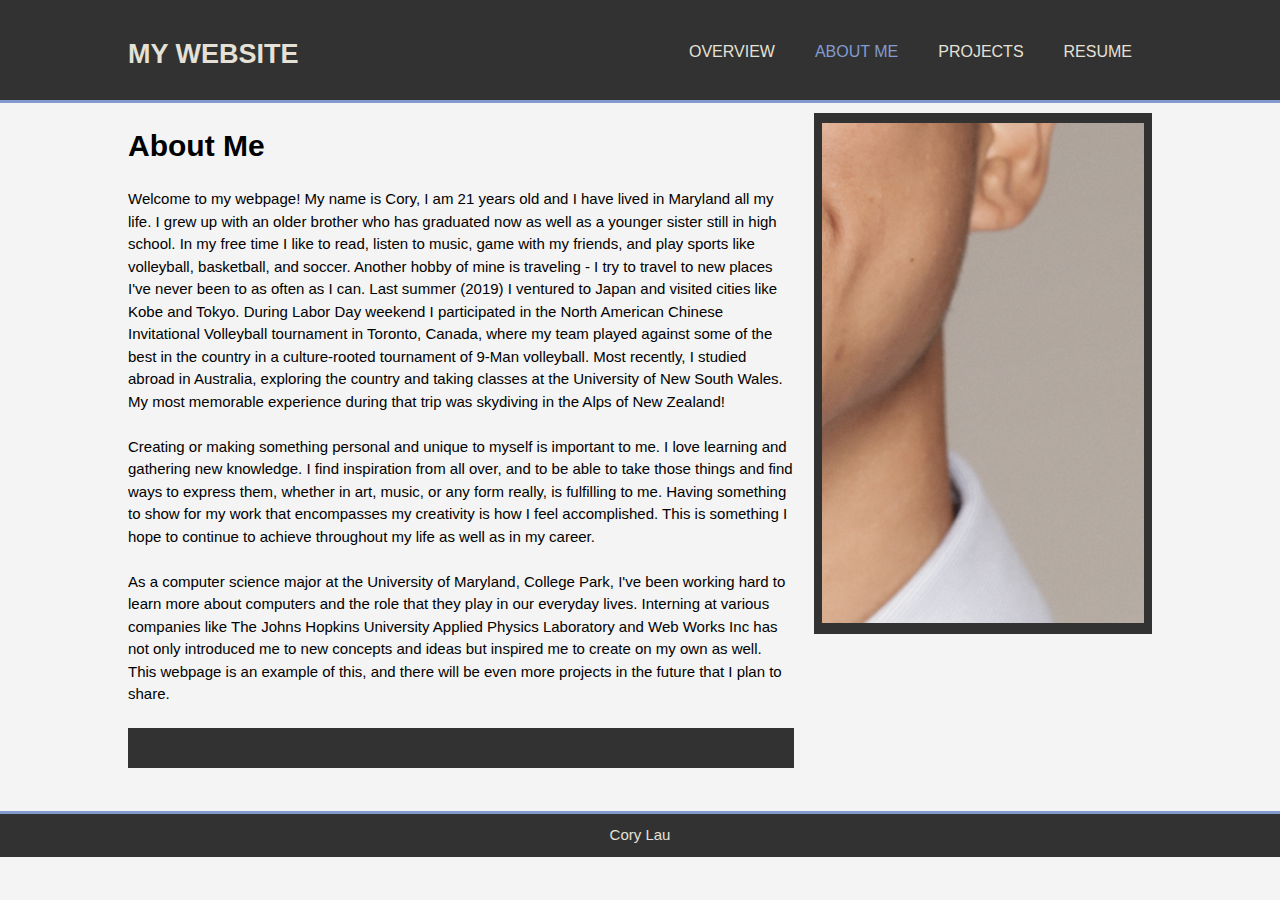
==== aboutMe.html @ 3ac796a2 "7/6/2020" ====
<!DOCTYPE html>
<html lang="en" dir="ltr">
  <head>

    <!-- metadata is information about the html document -->
    <meta charset="utf-8">
    <meta name="viewport" content="width=device-width">
    <meta name="description" content="Resume for me">
    <meta name="keywords" content="web design, coding">
    <meta name="author" content="Cory Lau">
    <!-- title is the words that appear on the TAB in browers -->
    <title>Cory Lau | About Me </title>
    <link rel="stylesheet" href="./css/style.css"
  </head>

  <body>
    <header>
      <!-- ID is for something unique. Use class otherwise. container is to allign in the
        middle and with appropriate margins -->
      <div class="container">
        <div id="branding">
          <h1 class="home"><a href="index.html">My Website</a></h1>
        </div>
        <nav>
          <!-- ul is an unordered list -->
          <ul>
            <li><a href="index.html">Overview</a></li>
            <li  class="current"><a href="aboutMe.html">About Me</a></li>
            <li><a href="projects.html">Projects</a></li>
            <li><a href="resume.html">Resume</a></li>
          </ul>
        </nav>
      </div>
    </header>

    <section id="main">
      <div class="container">
        <article id="main-col">
          <h1 class="page-title">About Me</h1>
          <p>Welcome to my webpage! My name is Cory, I am 21 years old and I have lived in Maryland all my life.
            I grew up with an older brother who has graduated now as well as a younger sister still in high school.
            In my free time I like to read, listen to music,
            game with my friends, and play sports like volleyball, basketball, and soccer.

            Another hobby of mine is traveling - I try to travel to new places I've never been to as often as I can. Last summer (2019) I ventured to Japan and visited cities like Kobe and Tokyo. During
            Labor Day weekend I participated in the North American Chinese Invitational Volleyball tournament
            in Toronto, Canada, where my team played against some of the best in the country in a culture-rooted
            tournament of 9-Man volleyball. Most recently, I studied abroad in Australia, exploring the country and taking classes at the University of New South Wales. My most memorable experience during that trip was skydiving in the Alps of New Zealand!
          </p>
          <br>
          <p>Creating or making something personal and unique to myself is important to me.
            I love learning and gathering new knowledge. I find inspiration from all over, and to be
            able to take those things and find ways to express them, whether in art, music, or any form really,
            is fulfilling to me.
            Having something to show for my work that encompasses my creativity is how I feel accomplished.
            This is something I hope to continue to achieve throughout my life as well as in my career.
          </p>
          <br>
          <p>
            As a computer science major at the University of Maryland, College Park, I've been working hard to learn more about computers
            and the role that they play in our everyday lives. Interning at various companies like
            The Johns Hopkins University Applied Physics Laboratory and Web Works Inc has not only
            introduced me to new concepts and ideas but inspired me to create on my own as well. This
            webpage is an example of this, and there will be even more projects in the future that I plan to share.
            </p>
            <br>

          <p class="dark"> </p>
        </article>

        <aside id="sidebar">
           <div class="aboutMeSide">
          <p style="text-align: center"><img src="./images/cory_5119.JPG" style="max-width:100%;
max-height:100%; object-fit: none"><p>
          </div>
        </aside>
      </div>
    </section>
<br>
    <footer><p>Cory Lau</p></footer>
  </body>
</html>
---- css/style.css ----
body{

/* NOTE: Showcase image is .JPG not .jpg. Used twice in this file */

  font: 15px/1.5 Arial, Helvetica, sans-serif;
  padding:0;
  margin: 0;
  background-color: #f4f4f4;

}
/* Global */
/* . is for a class since container is a class that we used in index.html */
.container{
  width:80%;
  margin: auto;
  overflow: hidden; /* when something is outside of a div, hides it not scroll*/
}


/* unordered list */
ul {
  margin:0;
  padding: 0;
}

p {
  margin:0;
}

.aboutMeSide{
  padding-left: 8px;
  padding-right: 8px;
  padding-top: 10px;
  padding-bottom: 4px;
  background: #323232;
  color:white;
  text-align: left;


}
  .dark{
    padding: 20px;
    background: #323232;
    color:white;
    text-align: left;
    font-family: 'Palatino Linotype', 'Book Antiqua', Palatino, Serif; font-size: 16px;


}

/*
.gray{
  color:#323232;
}
*/

/* Header */
header{
  background: #323232; /* gray */
  color: #E5E1D6; /* off white */
  padding-top: 30px;
  min-height: 70px;
  border-bottom: #829CD0 3px solid; /* e8491d orange, 829cd0 blue */
}

/* a is for the a tag (a href). For the links in the header */
header a{
  color: #E5E1D6;
  text-decoration: none;
  text-transform: uppercase;
  font-size: 16px;
}


/* for the list components */
header li{
  float:left;
  display: inline;
  padding: 0 20px 0 20px; /* makes Home, About, Services list horizontally instead of up and down */
}

/* to style the div with id="branding" */
header #branding{
  float:left;
}

header #branding h1{
  margin: 0;
}

header nav {
  float: right;
  margin-top: 10px;
}

header .smaller {
  color:#E5E1D6;
  font-size: 12px;
}

header .current a{
  color:#829CD0;
}

header a:hover{
  color:#829CD0;
  font-weight: bold;
  text-decoration: underline;
}

header .home a{
  font-size: 90%;
  font-family: "Gill Sans", sans-serif;
}

/* Showcase */
#showcase {
  min-height: 450px;

  background:url('../images/IMG_1733.JPG') no-repeat 0 -350px;
  background-size: cover;
  text-align: center;
  /* outline for text
  text-shadow: -.15px -.15px 0 #000,
		.15px -.15px 0 #000,
		-.15px .15px 0 #000,
		.15px .15px 0 #000; */
  color: #E5E1D6;
}

#showcase h1{
  margin-top: 100px;
  font-size: 55px;
  margin-bottom: 10px;
  filter: drop-shadow(0px 0px 9px black);
}

#showcase p{
  font-size: 20px;
    filter: drop-shadow(0px 0px 9px black);
}

#newsletter{
  padding: 10px;
  color: #E5E1D6;
  background: #323232;

}

#newsletter h1{
  font-size: 14px;
  border-bottom-color: #829CD0;
}

/*
#newsletter .image{
  width:30px;
  height:30px;
  display: block;
  margin-left: 50%;
  margin-right: 50%;
  align-items: center;
}
*/

#newsletter .floatleft{
  float: left;
}

#newsletter .floatright{
  float: right;
}

/* Boxes */
#boxes{
  margin-top: 20px;
}

#boxes .box{
  float: left;
  width: 31%;
  padding: 10px;
  text-align: center;
}

#boxes .box img{
  width: 100px;
  height: 100px;

}

/* Sidebar (no space between tag and id)*/
aside#sidebar{
  float:right;
  width: 33%;
  margin-top: 10px;
}

aside#sidebar img{
height: 500px;
width: 100%;
}

/* Main-col */
article#main-col{
  float:left;
  width: 65%;
}

/* Resume PDF display */
article#resume{
  float: none;
  text-align: center;
  font-size: 16px;
  width: 100%
}

/* projects */
ul#projects{
  list-style: none;
  padding: 20px;
  border: #cccccc solid 1px;
  margin-bottom: 5px;
  background: #e6e6e6;
}

img.centered{
  display: block;
  margin: 0 auto;
  width:200px;
  height: 150px;
}


iframe{
  width: 100%;
  height: 1125px;
}


footer{
  padding:10px;
  margin-top: 20px;
  color: #E5E1D6;
  background-color: #323232;
  text-align: center;
  border-top: #829CD0 3px solid;
  border-bottom: #323232 1px solid;
  font-family: "Gill Sans", sans-serif;
}

/* Media Queries */
@media(max-width: 768px){
  /* Get rid of floats to fix when smaller screen size*/
  header #branding,
  header nav,
  header nav li,
  #newsletter h1,
  article#main-col,
  article#main,
  aside#sidebar{
    float:none;
    text-align: center;
    width: 100%;
  }

  #boxes .box{
    float:none;
    text-align: center;
    width: 93%;
    }

  article#resume{
    float:none;
    text-align: center;
    width: 100%;
    height: 100%;
  }

  header {
    padding-bottom: 20px;
  }

  iframe{
    width: 60%;
    align: middle;
  }

  #showcase {
    background:url('../images/IMG_1733.JPG') no-repeat 0 0px;
    background-size: cover;
  }
}
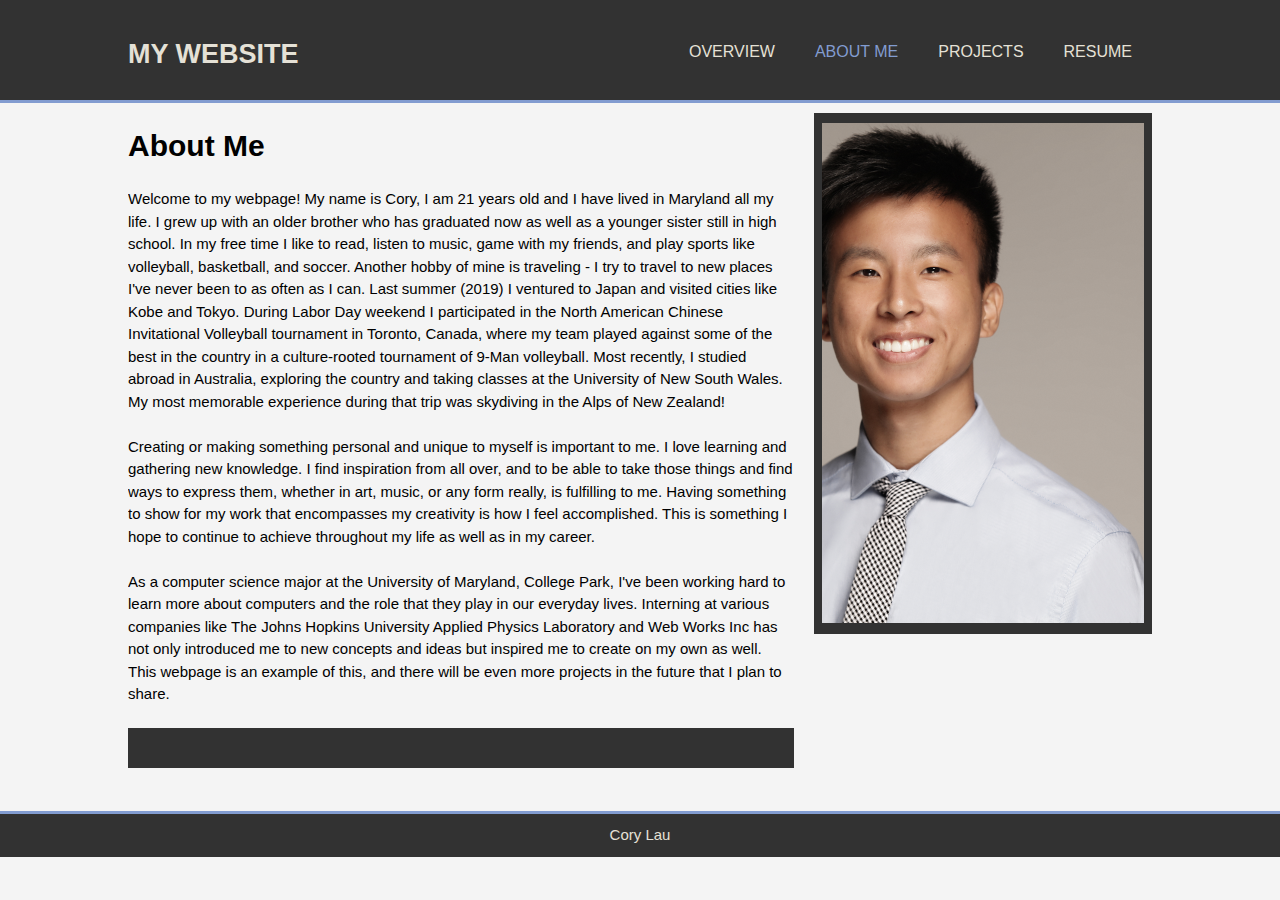
==== commit b5d1d98c: "7/6/2020" ====
--- a/aboutMe.html
+++ b/aboutMe.html
@@ -71,7 +71,7 @@
         <aside id="sidebar">
            <div class="aboutMeSide">
           <p style="text-align: center"><img src="./images/cory_5119.JPG" style="max-width:100%;
-max-height:100%; object-fit: none"><p>
+max-height:100%; object-fit: cover"><p>
           </div>
         </aside>
       </div>
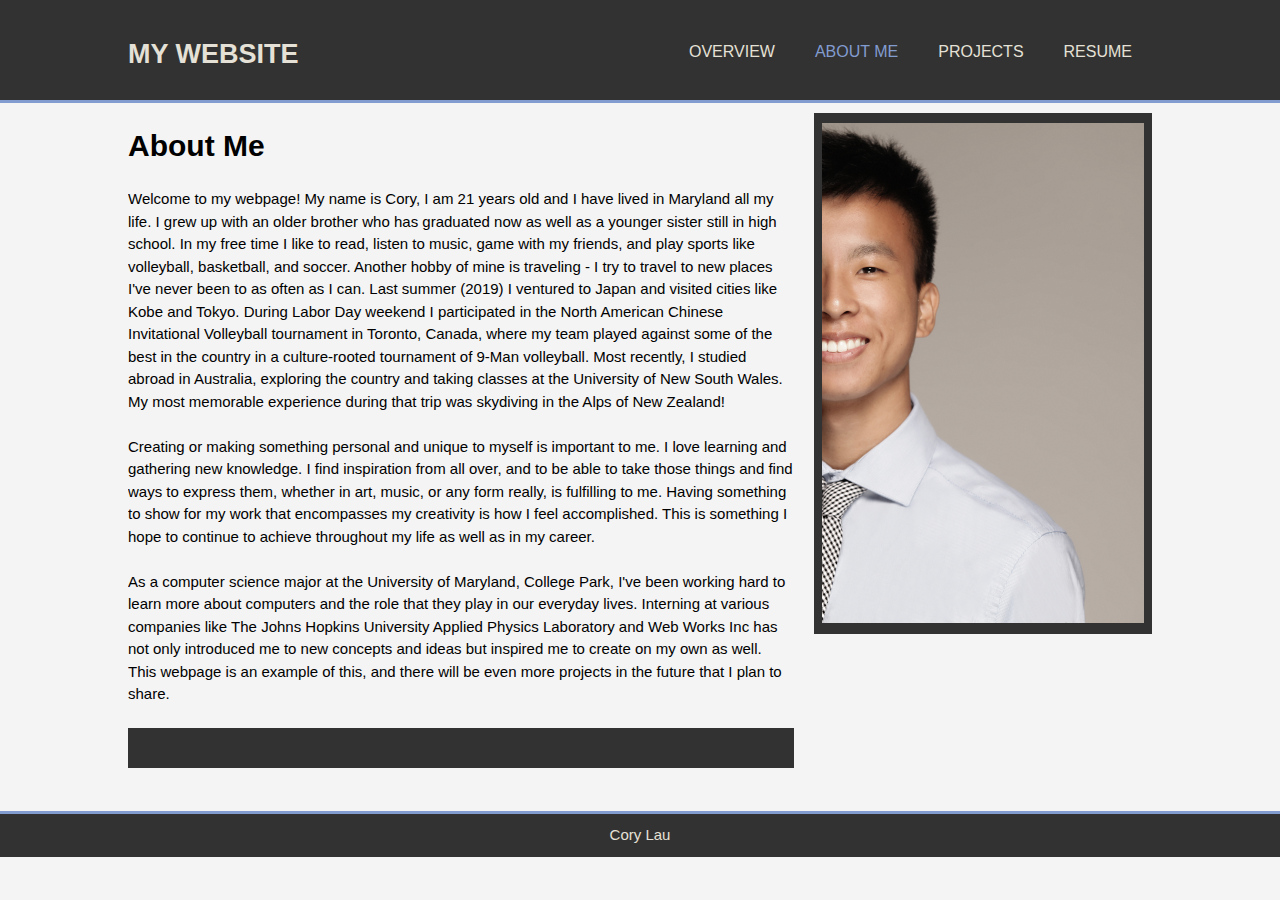
==== commit 8ff5ec1d: "7/6/2020" ====
--- a/aboutMe.html
+++ b/aboutMe.html
@@ -69,9 +69,9 @@
         </article>
 
         <aside id="sidebar">
-           <div class="aboutMeSide">
+           <div class="aboutMeSide" style="text-align: center">
           <p style="text-align: center"><img src="./images/cory_5119.JPG" style="max-width:100%;
-max-height:100%; object-fit: cover"><p>
+max-height:100%; object-fit: cover; object-position: 65% 35%;"><p>
           </div>
         </aside>
       </div>
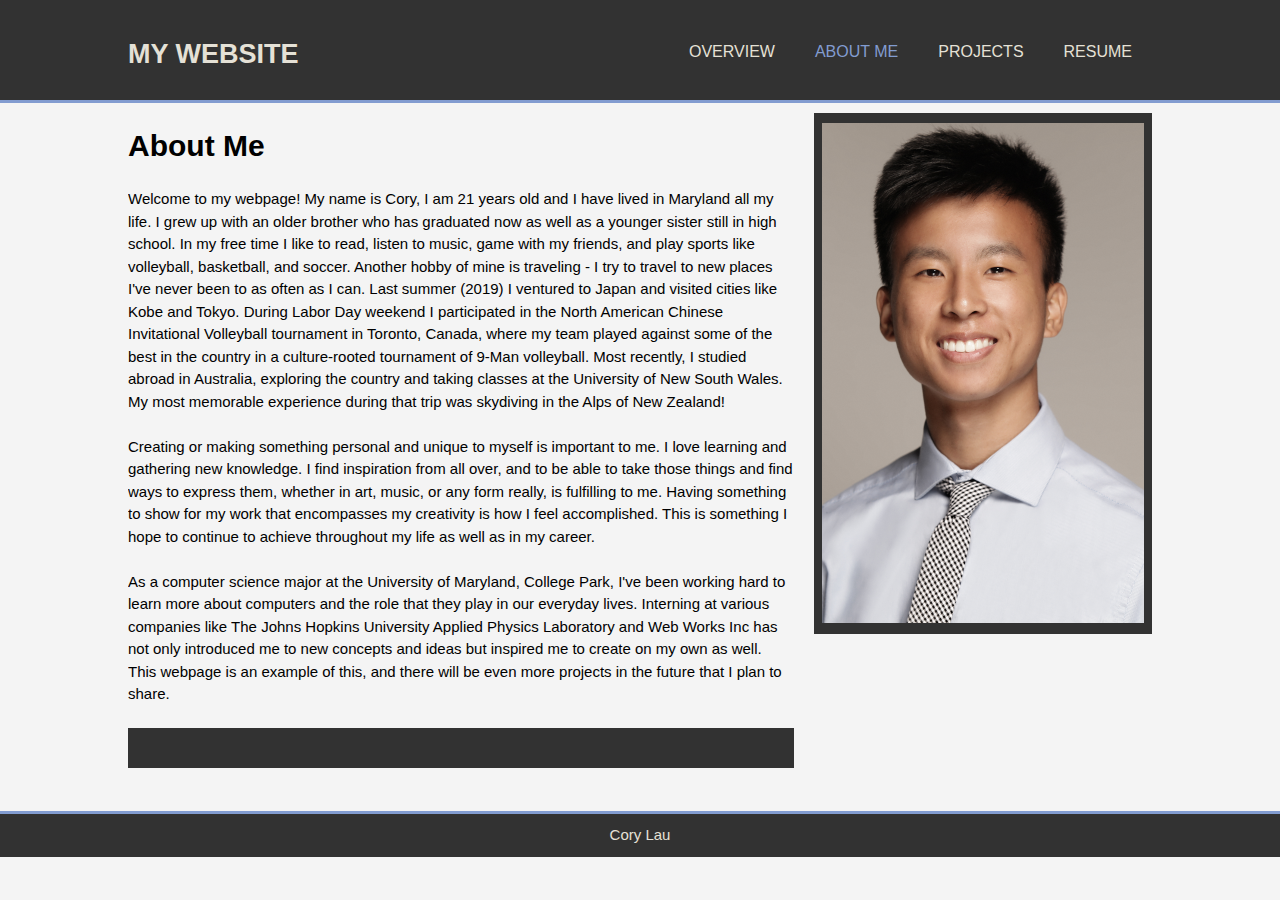
==== commit 8ebe5cac: "7/6/2020" ====
--- a/aboutMe.html
+++ b/aboutMe.html
@@ -71,7 +71,7 @@
         <aside id="sidebar">
            <div class="aboutMeSide" style="text-align: center">
           <p style="text-align: center"><img src="./images/cory_5119.JPG" style="max-width:100%;
-max-height:100%; object-fit: cover; object-position: 65% 35%;"><p>
+max-height:100%; object-fit: cover; object-position: 35% 65%;"><p>
           </div>
         </aside>
       </div>
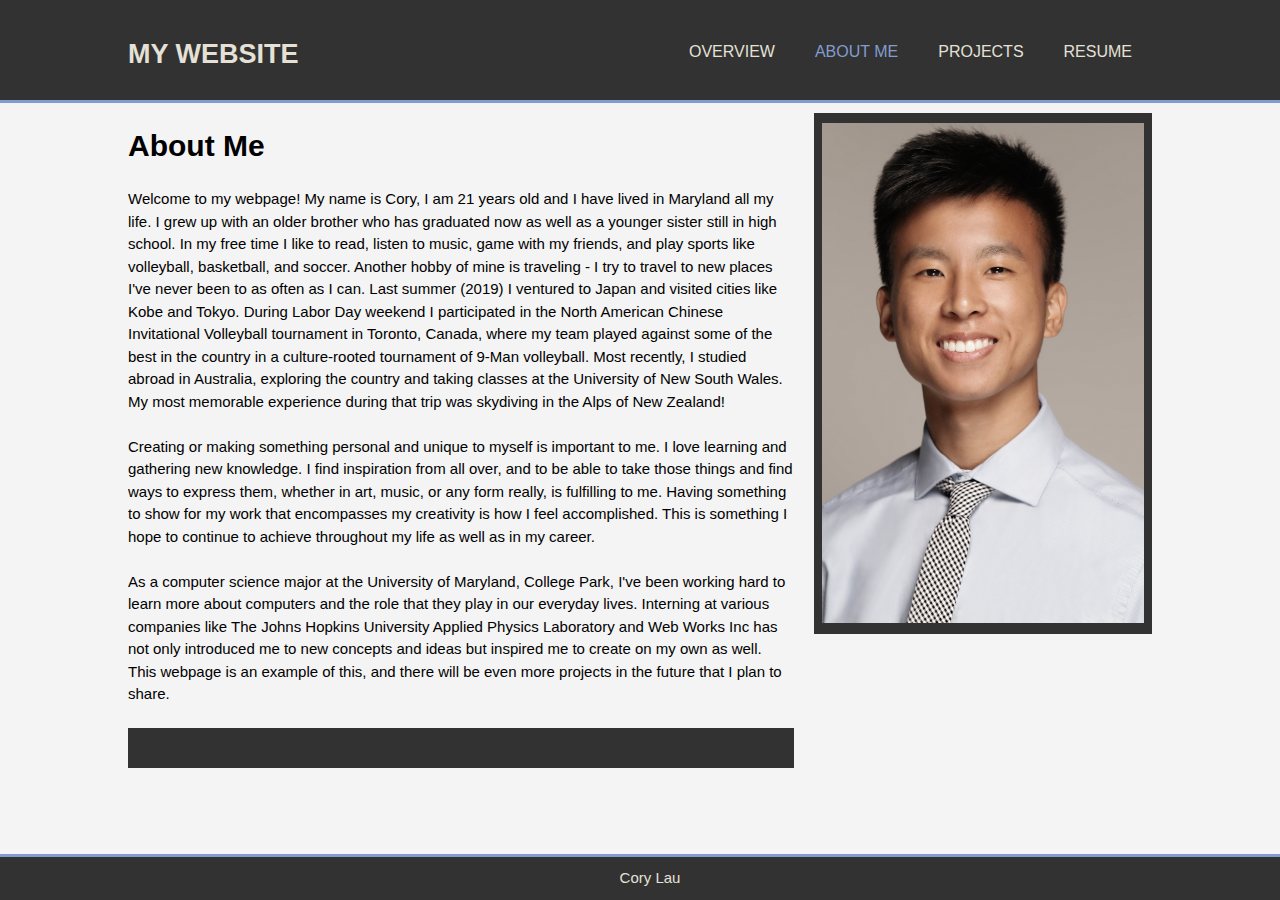
==== commit a0aab243: "Dec 8" ====
--- a/aboutMe.html
+++ b/aboutMe.html
@@ -70,13 +70,12 @@
 
         <aside id="sidebar">
            <div class="aboutMeSide" style="text-align: center">
-          <p style="text-align: center"><img src="./images/cory_5119.JPG" style="max-width:100%;
-max-height:100%; object-fit: cover; object-position: 35% 65%;"><p>
+          <p style="text-align: center"><img src="./images/cory_5119.JPG" style="object-fit: cover; object-position: 35% 65%;"><p>
           </div>
         </aside>
       </div>
     </section>
 <br>
-    <footer><p>Cory Lau</p></footer>
+    <footer style="position:fixed"><p>Cory Lau</p></footer>
   </body>
 </html>
--- a/css/style.css
+++ b/css/style.css
@@ -1,3 +1,7 @@
+html {
+  height: 100%;
+}
+
 body{
 
 /* NOTE: Showcase image is .JPG not .jpg. Used twice in this file */
@@ -6,7 +10,8 @@
   padding:0;
   margin: 0;
   background-color: #f4f4f4;
-
+  height: 100%;
+  position: relative;
 }
 /* Global */
 /* . is for a class since container is a class that we used in index.html */
@@ -247,6 +252,10 @@
   border-top: #829CD0 3px solid;
   border-bottom: #323232 1px solid;
   font-family: "Gill Sans", sans-serif;
+  bottom: 0;
+
+  width: 100%;
+ 
 }
 
 /* Media Queries */
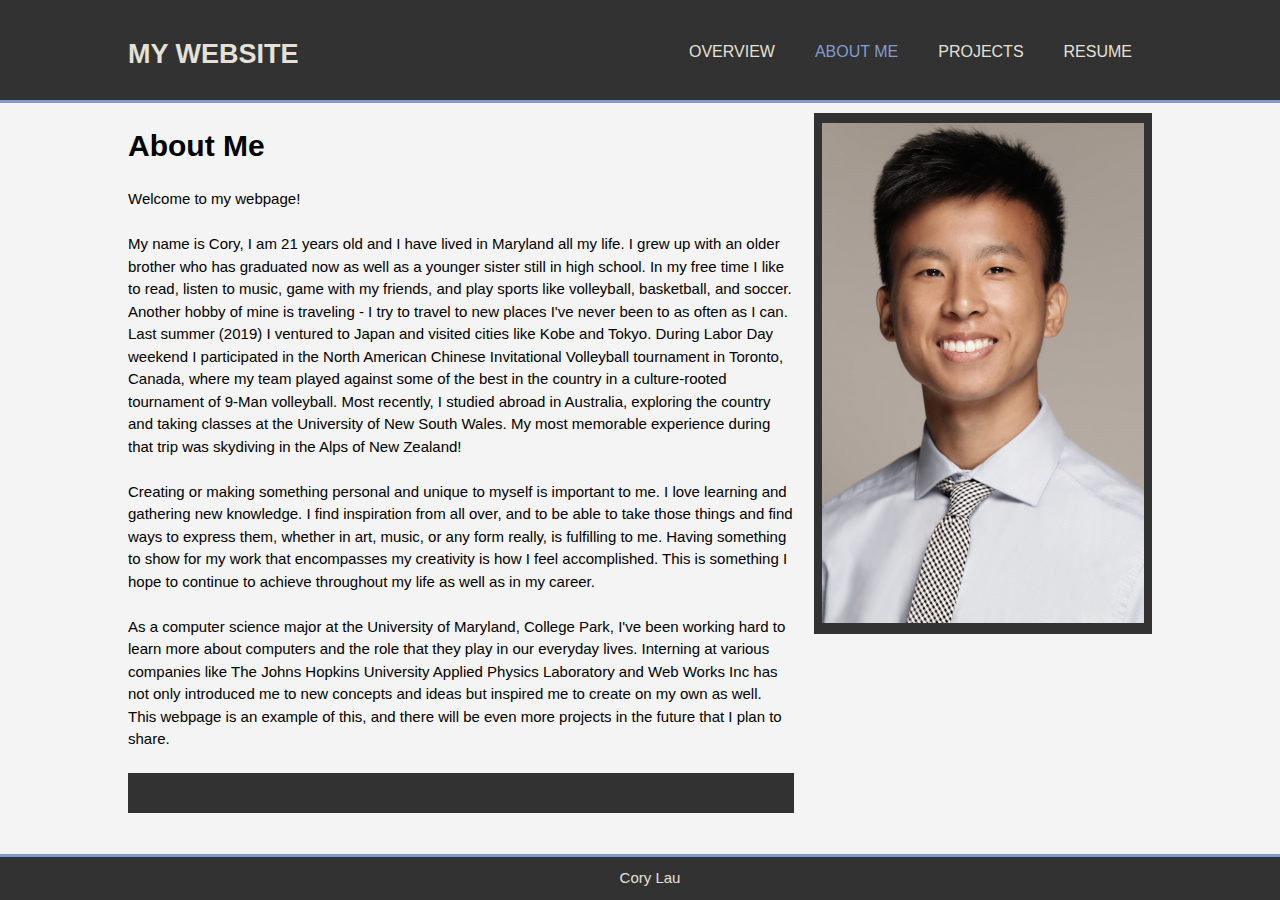
==== commit 0343bcf9: "Dec 8" ====
--- a/aboutMe.html
+++ b/aboutMe.html
@@ -37,7 +37,11 @@
       <div class="container">
         <article id="main-col">
           <h1 class="page-title">About Me</h1>
-          <p>Welcome to my webpage! My name is Cory, I am 21 years old and I have lived in Maryland all my life.
+          <p>Welcome to my webpage! 
+            <br>
+            <br>
+          
+            My name is Cory, I am 21 years old and I have lived in Maryland all my life.
             I grew up with an older brother who has graduated now as well as a younger sister still in high school.
             In my free time I like to read, listen to music,
             game with my friends, and play sports like volleyball, basketball, and soccer.
@@ -75,7 +79,6 @@
         </aside>
       </div>
     </section>
-<br>
     <footer style="position:fixed"><p>Cory Lau</p></footer>
   </body>
 </html>
--- a/css/style.css
+++ b/css/style.css
@@ -12,6 +12,8 @@
   background-color: #f4f4f4;
   height: 100%;
   position: relative;
+  overflow-x:hidden;
+  font-family: 'Trebuchet MS', 'Lucida Sans Unicode', 'Lucida Grande', 'Lucida Sans', Arial, sans-serif;
 }
 /* Global */
 /* . is for a class since container is a class that we used in index.html */
@@ -19,6 +21,7 @@
   width:80%;
   margin: auto;
   overflow: hidden; /* when something is outside of a div, hides it not scroll*/
+
 }
 
 
@@ -253,9 +256,7 @@
   border-bottom: #323232 1px solid;
   font-family: "Gill Sans", sans-serif;
   bottom: 0;
-
   width: 100%;
- 
 }
 
 /* Media Queries */
